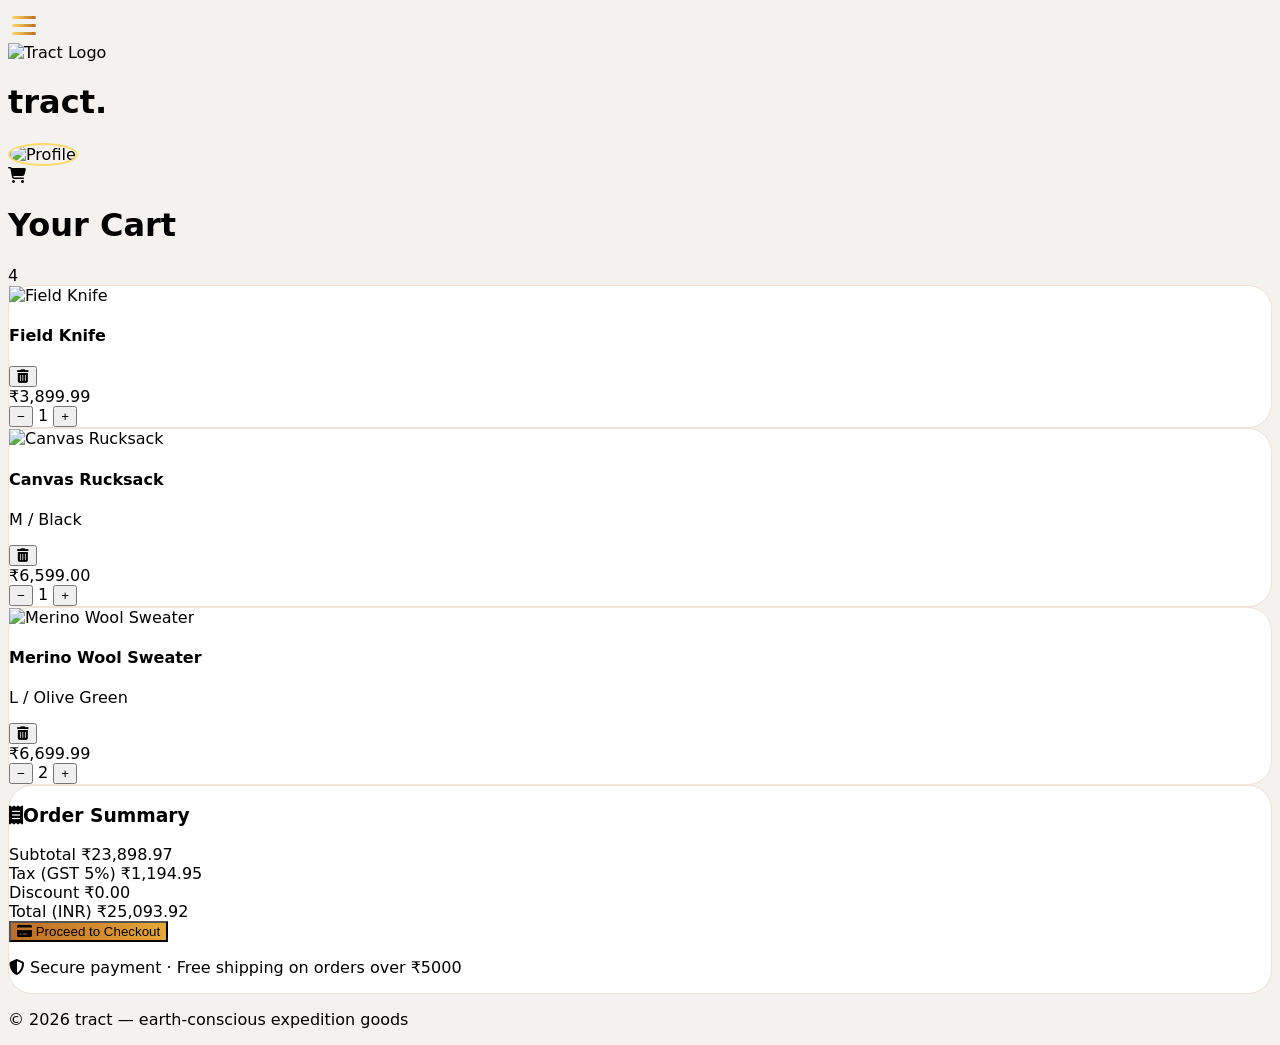
==== cart.html @ 6ff014a6 "Design Done" ====
<!DOCTYPE html>
<html lang="en">

<head>
    <meta charset="UTF-8">
    <meta name="viewport" content="width=device-width, initial-scale=1.0, viewport-fit=cover">
    <title>Tract | Your Cart · Earth-Conscious Goods</title>

    <!-- Tailwind CSS CDN -->
    <script src="https://cdn.tailwindcss.com"></script>

    <!-- Font Awesome 6 Icons -->
    <link rel="stylesheet" href="https://cdnjs.cloudflare.com/ajax/libs/font-awesome/6.4.0/css/all.min.css">
    <link rel="stylesheet" href="./css/style.css">

    <style>
        * {
            -webkit-tap-highlight-color: transparent;
            box-sizing: border-box;
        }

        body {
            background: #f4f2ef;
            font-family: system-ui, -apple-system, 'Segoe UI', Roboto, sans-serif;
        }

        ::-webkit-scrollbar {
            width: 5px;
        }

        ::-webkit-scrollbar-track {
            background: #e7e2db;
            border-radius: 10px;
        }

        ::-webkit-scrollbar-thumb {
            background: #bc6c25;
            border-radius: 10px;
        }

        .cart-card {
            border-radius: 1.5rem;
            border: 1px solid #f0e2d4;
            background: white;
            transition: all 0.2s ease;
        }

        .quantity-btn {
            transition: all 0.2s ease;
        }

        .quantity-btn:hover {
            background: #bc6c25;
            color: white;
            border-color: #bc6c25;
        }

        .checkout-btn {
            background: linear-gradient(95deg, #bc6c25, #e8a735);
            transition: all 0.2s ease;
        }

        .checkout-btn:hover {
            transform: translateY(-2px);
            box-shadow: 0 8px 20px -6px rgba(188, 108, 37, 0.5);
        }

        /* Burger Menu Styles */
        .burger-menu {
            display: flex;
            flex-direction: column;
            gap: 5px;
            padding: 8px 4px;
            cursor: pointer;
            z-index: 20;
            width: 32px;
        }

        .burger-line {
            width: 24px;
            height: 3px;
            background: linear-gradient(90deg, #ffd966, #bc6c25);
            border-radius: 4px;
            transition: all 0.2s ease;
        }

        .burger-menu:not(.open) .line-1 {
            animation: pulseLine1 1.2s ease-in-out infinite;
        }

        .burger-menu:not(.open) .line-2 {
            animation: pulseLine2 1.2s ease-in-out infinite;
        }

        .burger-menu:not(.open) .line-3 {
            animation: pulseLine3 1.2s ease-in-out infinite;
        }

        @keyframes pulseLine1 {

            0%,
            100% {
                width: 18px;
                opacity: 0.5;
            }

            50% {
                width: 28px;
                opacity: 1;
                background: linear-gradient(90deg, #ffd966, #e8a735);
            }
        }

        @keyframes pulseLine2 {

            0%,
            100% {
                width: 28px;
                opacity: 0.7;
            }

            50% {
                width: 18px;
                opacity: 1;
                background: linear-gradient(90deg, #ffd966, #e8a735);
            }
        }

        @keyframes pulseLine3 {

            0%,
            100% {
                width: 22px;
                opacity: 0.5;
            }

            50% {
                width: 32px;
                opacity: 1;
                background: linear-gradient(90deg, #ffd966, #e8a735);
            }
        }

        .burger-menu.open .line-1 {
            animation: none;
            transform: rotate(45deg) translate(5px, 6px);
            width: 24px;
        }

        .burger-menu.open .line-2 {
            animation: none;
            opacity: 0;
            width: 24px;
        }

        .burger-menu.open .line-3 {
            animation: none;
            transform: rotate(-45deg) translate(6px, -7px);
            width: 24px;
        }

        .horizontal-nav {
            max-height: 0;
            overflow: hidden;
            transition: max-height 0.4s cubic-bezier(0.4, 0, 0.2, 1);
            background: linear-gradient(135deg, #2c241a 0%, #3d2e1f 100%);
        }

        .horizontal-nav.open {
            max-height: 300px;
        }

        .nav-links-horizontal {
            display: flex;
            flex-direction: row;
            gap: 8px;
            padding: 12px 16px;
            overflow-x: auto;
            scrollbar-width: thin;
            white-space: nowrap;
        }

        .nav-link-horizontal {
            padding: 10px 20px;
            border-radius: 40px;
            background: rgba(255, 255, 255, 0.08);
            color: #f5efe6;
            font-weight: 500;
            font-size: 0.85rem;
            cursor: pointer;
            transition: all 0.2s ease;
            white-space: nowrap;
            backdrop-filter: blur(4px);
            border: 1px solid rgba(255, 217, 102, 0.2);
        }

        .nav-link-horizontal.shop-all {
            background: linear-gradient(90deg, #bc6c25, #e8a735);
            color: white;
            border-color: #ffd966;
        }

        .profile-img {
            width: 38px;
            height: 38px;
            border-radius: 50%;
            object-fit: cover;
            border: 2px solid #ffd966;
            cursor: pointer;
            transition: all 0.2s ease;
        }

        /* Toast Styles */
        .toast-container {
            position: fixed;
            bottom: 24px;
            left: 50%;
            transform: translateX(-50%);
            z-index: 9999;
            display: flex;
            flex-direction: column;
            align-items: center;
            gap: 10px;
            pointer-events: none;
        }

        .toast-message {
            backdrop-filter: blur(12px);
            border-radius: 60px;
            padding: 10px 24px;
            display: flex;
            align-items: center;
            gap: 12px;
            font-size: 0.8rem;
            font-weight: 500;
            box-shadow: 0 10px 30px -8px rgba(0, 0, 0, 0.25);
            animation: toastFloatUp 0.4s cubic-bezier(0.34, 1.2, 0.64, 1) forwards;
            border: 1px solid rgba(255, 255, 255, 0.3);
            pointer-events: auto;
        }

        @keyframes toastFloatUp {
            from {
                opacity: 0;
                transform: translateY(30px) scale(0.9);
            }

            to {
                opacity: 1;
                transform: translateY(0) scale(1);
            }
        }

        .toast-success {
            background: linear-gradient(135deg, #2c5f2d 0%, #4a7c3f 100%);
            color: white;
            border-left: 4px solid #ffd966;
        }
    </style>
</head>

<body class="min-h-screen">

    <div id="toastContainer" class="toast-container"></div>

    <div class="flex justify-center items-start min-h-screen p-3 md:p-6">
        <div class="w-full max-w-[480px] md:max-w-[540px] lg:max-w-[580px] bg-transparent rounded-3xl overflow-hidden">

            <!-- Header -->
            <div class="px-5 pt-5 pb-3 bg-gradient-to-r from-[#2c241a] to-[#4a3624] sticky top-0 z-10 rounded-t-3xl">
                <div class="flex justify-between items-center gap-2 relative">
                    <div class="burger-menu cursor-pointer flex-shrink-0" id="burgerMenuBtn">
                        <div class="burger-line line-1"></div>
                        <div class="burger-line line-2"></div>
                        <div class="burger-line line-3"></div>
                    </div>
                    <div
                        class="absolute left-1/2 transform -translate-x-1/2 flex items-center gap-2 pointer-events-none">
                        <img src="https://picsum.photos/id/96/42/42" alt="Tract Logo"
                            class="w-[42px] h-[42px] object-cover shadow-sm rounded-lg">
                        <div>
                            <h1 class="text-[1.65rem] font-bold tracking-tight text-white leading-tight">tract.</h1>
                        </div>
                    </div>
                    <img id="profileBtn" src="https://randomuser.me/api/portraits/women/68.jpg" alt="Profile"
                        class="profile-img">
                </div>
            </div>

            <!-- ========== SECTION 2: HORIZONTAL NAV ========== -->
            <div id="horizontalNav" class="horizontal-nav">
                <div class="nav-links-horizontal">
                    <a href="index.html" class="nav-link-horizontal shop-all" data-nav="shop-all">🏠 Home</a>
                    <a href="login.html" class="nav-link-horizontal shop-all" data-nav="shop-all">🔐 Login</a>
                    <a href="register.html" class="nav-link-horizontal shop-all" data-nav="register">📲 Register</a>
                    <a href="profile.html" class="nav-link-horizontal shop-all" data-nav="profile">👤 Profile</a>
                    <a href="cart.html" class="nav-link-horizontal shop-all" data-nav="cart">🛒 Cart</a>
                    <a href="category.html" class="nav-link-horizontal shop-all" data-nav="category">🗂️
                        Category</a>
                    <a href="orders.html" class="nav-link-horizontal shop-all" data-nav="orders">📦 Orders</a>
                    <a href="product.html" class="nav-link-horizontal shop-all" data-nav="product">🛍️ Product</a>
                    <a href="track-order.html" class="nav-link-horizontal shop-all" data-nav="track-order">🚚
                        TrackOrder</a>
                    <a href="delivery-areas.html" class="nav-link-horizontal shop-all"
                        data-nav="delivery-areas">🗺️Delivery Areas</a>
                    <div class="nav-link-horizontal" data-nav="sustainable">🎁 Dummy Page</div>
                    <div class="nav-link-horizontal" data-nav="gifts">🎁 Dummy Page</div>
                </div>
            </div>

            <!-- Cart Content -->
            <div class="bg-white rounded-b-3xl shadow-xl overflow-hidden mt-0">
                <div class="p-5 md:p-6">
                    <div class="flex items-center gap-3 mb-5">
                        <i class="fas fa-shopping-cart text-[#bc6c25] text-2xl"></i>
                        <h1 class="text-2xl font-bold text-[#2c241a]">Your Cart</h1>
                        <span id="cartItemCount"
                            class="bg-[#bc6c25] text-white text-xs rounded-full px-2 py-0.5">0</span>
                    </div>

                    <div class="flex flex-col lg:flex-row gap-6">
                        <!-- Cart Items Section -->
                        <div class="w-full lg:w-7/12">
                            <div id="cartItemsList" class="space-y-3">
                                <!-- Cart items will be injected here -->
                                <div class="text-center py-10 text-[#8a7a66]">
                                    <i class="fas fa-bag-shopping text-4xl mb-3 opacity-50"></i>
                                    <p>Your cart is empty</p>
                                    <a href="index.html"
                                        class="inline-block mt-3 text-[#bc6c25] text-sm font-semibold">Continue Shopping
                                        →</a>
                                </div>
                            </div>
                        </div>

                        <!-- Summary Section -->
                        <div class="w-full lg:w-5/12">
                            <div class="cart-card p-5 sticky top-24">
                                <h3 class="font-bold text-lg text-[#2c241a] mb-4 pb-2 border-b border-[#f0e2d4]">
                                    <i class="fas fa-receipt text-[#bc6c25] mr-2"></i>Order Summary
                                </h3>

                                <div class="space-y-3">
                                    <div class="flex justify-between text-sm">
                                        <span class="text-[#6b5a48]">Subtotal</span>
                                        <span id="subtotalAmount" class="font-semibold text-[#2c241a]">₹0.00</span>
                                    </div>
                                    <div class="flex justify-between text-sm">
                                        <span class="text-[#6b5a48]">Tax (GST 5%)</span>
                                        <span id="taxAmount" class="font-semibold text-[#2c241a]">₹0.00</span>
                                    </div>
                                    <div class="flex justify-between text-sm">
                                        <span class="text-[#6b5a48]">Discount</span>
                                        <span id="discountAmount" class="font-semibold text-green-600">₹0.00</span>
                                    </div>
                                    <div class="border-t border-dashed border-[#e8e2db] my-2"></div>
                                    <div class="flex justify-between text-base font-bold">
                                        <span class="text-[#2c241a]">Total (INR)</span>
                                        <span id="totalAmount" class="text-[#bc6c25] text-xl">₹0.00</span>
                                    </div>
                                </div>

                                <button id="checkoutBtn"
                                    class="checkout-btn w-full rounded-full py-3.5 text-white font-bold text-sm shadow-md flex items-center justify-center gap-2 transition-all mt-5">
                                    <i class="fas fa-credit-card text-xs"></i> Proceed to Checkout
                                </button>

                                <p class="text-[9px] text-center text-[#a89882] mt-3">
                                    <i class="fas fa-shield-alt text-[#bc6c25] mr-1"></i> Secure payment · Free shipping
                                    on orders over ₹5000
                                </p>
                            </div>
                        </div>
                    </div>
                </div>

                <footer class="bg-[#1a1612] text-white mt-2">
                    <div class="px-5 py-4 text-center">
                        <p class="text-[9px] text-[#7a6a56]">© 2026 tract — earth-conscious expedition goods</p>
                    </div>
                </footer>
            </div>
        </div>
    </div>

    <script>
        // ========== TOAST SYSTEM ==========
        class TractToast {
            constructor() {
                this.container = document.getElementById('toastContainer');
                if (!this.container) {
                    const div = document.createElement('div');
                    div.id = 'toastContainer';
                    div.className = 'toast-container';
                    document.body.appendChild(div);
                    this.container = div;
                }
            }
            show(message, type = 'success', duration = 2500) {
                const toast = document.createElement('div');
                toast.className = `toast-message toast-${type}`;
                toast.innerHTML = `<i class="fas fa-check-circle"></i><span>${message}</span><div class="toast-progress"></div>`;
                this.container.appendChild(toast);
                setTimeout(() => {
                    toast.classList.add('hide-toast');
                    setTimeout(() => toast.remove(), 300);
                }, duration);
                return toast;
            }
            success(msg) { return this.show(msg, 'success'); }
        }
        const toast = new TractToast();

        // ========== CART DATA (demo products) ==========
        let cartItems = [
            { id: "1", name: "Field Knife", price: 3899.99, quantity: 1, image: "https://picsum.photos/id/20/100/100", variant: null },
            { id: "canvas_rucksack_M_Black", name: "Canvas Rucksack", price: 6599.00, quantity: 1, image: "https://picsum.photos/id/30/100/100", variant: { size: "M", color: "Black" } },
            { id: "merino_sweater_L_Olive", name: "Merino Wool Sweater", price: 6699.99, quantity: 2, image: "https://picsum.photos/id/35/100/100", variant: { size: "L", color: "Olive Green" } }
        ];

        let appliedDiscount = 0;
        let discountPercent = 0;

        // Currency formatter
        function formatPrice(price) {
            return '₹' + price.toLocaleString('en-IN', { minimumFractionDigits: 2, maximumFractionDigits: 2 });
        }

        // Calculate totals
        function calculateTotals() {
            const subtotal = cartItems.reduce((sum, item) => sum + (item.price * item.quantity), 0);
            const tax = subtotal * 0.05; // 5% GST
            let discount = 0;
            if (discountPercent > 0) {
                discount = subtotal * (discountPercent / 100);
            }
            const total = subtotal + tax - discount;
            return { subtotal, tax, discount, total };
        }

        // Update summary UI
        function updateSummary() {
            const { subtotal, tax, discount, total } = calculateTotals();
            document.getElementById('subtotalAmount').innerText = formatPrice(subtotal);
            document.getElementById('taxAmount').innerText = formatPrice(tax);
            document.getElementById('discountAmount').innerText = formatPrice(discount);
            document.getElementById('totalAmount').innerText = formatPrice(total);
            const totalItems = cartItems.reduce((sum, item) => sum + item.quantity, 0);
            document.getElementById('cartItemCount').innerText = totalItems;
        }

        // Render cart items
        function renderCartItems() {
            const container = document.getElementById('cartItemsList');
            if (!cartItems.length) {
                container.innerHTML = `<div class="text-center py-10 text-[#8a7a66]">
                    <i class="fas fa-bag-shopping text-4xl mb-3 opacity-50"></i>
                    <p>Your cart is empty</p>
                    <a href="index.html" class="inline-block mt-3 text-[#bc6c25] text-sm font-semibold">Continue Shopping →</a>
                </div>`;
                updateSummary();
                return;
            }

            container.innerHTML = cartItems.map((item, index) => `
                <div class="cart-card p-3 flex gap-3 transition-all" data-index="${index}">
                    <img src="${item.image}" alt="${item.name}" class="w-20 h-20 rounded-xl object-cover border border-[#f0e2d4]">
                    <div class="flex-1">
                        <div class="flex justify-between items-start">
                            <div>
                                <h4 class="font-bold text-sm text-[#2c241a]">${escapeHtml(item.name)}</h4>
                                ${item.variant ? `<p class="text-[10px] text-[#8a7a66] mt-0.5">${item.variant.size} / ${item.variant.color}</p>` : ''}
                            </div>
                            <button class="remove-item text-[#a08c72] hover:text-red-500 transition" data-id="${item.id}">
                                <i class="fas fa-trash-alt text-xs"></i>
                            </button>
                        </div>
                        <div class="flex justify-between items-center mt-2">
                            <span class="font-bold text-[#bc6c25] text-sm">${formatPrice(item.price)}</span>
                            <div class="flex items-center gap-2">
                                <button class="qty-decr w-7 h-7 rounded-full border border-[#e8e2db] bg-white text-[#5e4b38] quantity-btn flex items-center justify-center" data-id="${item.id}">−</button>
                                <span class="text-sm font-semibold w-6 text-center">${item.quantity}</span>
                                <button class="qty-incr w-7 h-7 rounded-full border border-[#e8e2db] bg-white text-[#5e4b38] quantity-btn flex items-center justify-center" data-id="${item.id}">+</button>
                            </div>
                        </div>
                    </div>
                </div>
            `).join('');

            // Attach event listeners
            document.querySelectorAll('.remove-item').forEach(btn => {
                btn.addEventListener('click', (e) => {
                    const id = btn.getAttribute('data-id');
                    cartItems = cartItems.filter(item => item.id !== id);
                    renderCartItems();
                    updateSummary();
                    toast.success('Item removed from cart');
                    saveCartToLocal();
                });
            });

            document.querySelectorAll('.qty-incr').forEach(btn => {
                btn.addEventListener('click', (e) => {
                    const id = btn.getAttribute('data-id');
                    const item = cartItems.find(i => i.id === id);
                    if (item) {
                        item.quantity++;
                        renderCartItems();
                        updateSummary();
                        saveCartToLocal();
                    }
                });
            });

            document.querySelectorAll('.qty-decr').forEach(btn => {
                btn.addEventListener('click', (e) => {
                    const id = btn.getAttribute('data-id');
                    const item = cartItems.find(i => i.id === id);
                    if (item && item.quantity > 1) {
                        item.quantity--;
                        renderCartItems();
                        updateSummary();
                        saveCartToLocal();
                    } else if (item && item.quantity === 1) {
                        cartItems = cartItems.filter(i => i.id !== id);
                        renderCartItems();
                        updateSummary();
                        toast.success('Item removed');
                        saveCartToLocal();
                    }
                });
            });
        }

        function escapeHtml(str) {
            if (!str) return '';
            return str.replace(/[&<>]/g, function (m) {
                if (m === '&') return '&amp;';
                if (m === '<') return '&lt;';
                if (m === '>') return '&gt;';
                return m;
            });
        }

        // Save to localStorage
        function saveCartToLocal() {
            localStorage.setItem('tract_cart', JSON.stringify(cartItems));
        }

        // Load cart from localStorage
        function loadCartFromLocal() {
            const saved = localStorage.getItem('tract_cart');
            if (saved) {
                try {
                    const parsed = JSON.parse(saved);
                    if (Array.isArray(parsed) && parsed.length) {
                        cartItems = parsed;
                    }
                } catch (e) { }
            }
            renderCartItems();
            updateSummary();
        }

        // ========== BURGER MENU ==========
        function initBurgerMenu() {
            const burger = document.getElementById('burgerMenuBtn');
            const nav = document.getElementById('horizontalNav');
            let navOpen = false;
            function toggleNav() {
                if (navOpen) {
                    nav.classList.remove('open');
                    burger.classList.remove('open');
                } else {
                    nav.classList.add('open');
                    burger.classList.add('open');
                }
                navOpen = !navOpen;
            }
            burger?.addEventListener('click', (e) => { e.stopPropagation(); toggleNav(); });
            document.addEventListener('click', (e) => {
                if (navOpen && !burger.contains(e.target) && !nav.contains(e.target)) {
                    nav.classList.remove('open');
                    burger.classList.remove('open');
                    navOpen = false;
                }
            });
        }

        // ========== INIT ==========
        document.addEventListener('DOMContentLoaded', () => {
            initBurgerMenu();
            loadCartFromLocal();




            // Checkout button
            document.getElementById('checkoutBtn')?.addEventListener('click', () => {
                if (cartItems.length === 0) {
                    toast.success('Your cart is empty! Add some items');
                    return;
                }
                const { subtotal, tax, discount, total } = calculateTotals();
                alert(`🛍️ Order Summary\n\nSubtotal: ${formatPrice(subtotal)}\nTax: ${formatPrice(tax)}\nDiscount: ${formatPrice(discount)}\nTotal: ${formatPrice(total)}\n\nThank you for shopping at Tract! 🌱`);
            });

            // Profile button
            document.getElementById('profileBtn')?.addEventListener('click', () => {
                window.location.href = 'profile.html';
            });
        });
    </script>
    <script src="./js/script.js"></script>
</body>

</html>
---- css/style.css ----
/* ============================================
           GLOBAL STYLES & SCROLLBAR CUSTOMIZATION
        ================================================ */
* {
    -webkit-tap-highlight-color: transparent;
    box-sizing: border-box;
}

body {
    background: #f4f2ef;
}

.scrollbar-thin::-webkit-scrollbar {
    height: 4px;
}

.scrollbar-thin::-webkit-scrollbar-track {
    background: #f1f1f1;
    border-radius: 10px;
}

.scrollbar-thin::-webkit-scrollbar-thumb {
    background: #bc6c25;
    border-radius: 10px;
}

::-webkit-scrollbar {
    width: 6px;
    height: 6px;
}

::-webkit-scrollbar-track {
    background: #f1f1f1;
    border-radius: 10px;
}

::-webkit-scrollbar-thumb {
    background: #bc6c25;
    border-radius: 10px;
}

::-webkit-scrollbar-thumb:hover {
    background: #e8a735;
}

* {
    scrollbar-width: thin;
    scrollbar-color: #bc6c25 #f1f1f1;
}

/* Slider Height */
#slider {
    height: 400px;
    max-height: 80vh;
}

@media (max-width: 768px) {
    #slider {
        height: 350px;
        max-height: 60vh;
    }
}

@media (max-width: 640px) {
    #slider {
        height: 250px;
        max-height: 40vh;
    }
}

#offerSlider {
    height: 200px;
    max-height: 40vh;
}

@media (max-width: 768px) {
    #offerSlider {
        height: 180px;
        max-height: 35vh;
    }
}

@media (max-width: 640px) {
    #offerSlider {
        height: 150px;
        max-height: 30vh;
    }
}

.offer-slide,
.slide {
    transition: opacity 0.8s ease-in-out;
}

/* Burger Menu */
.burger-menu {
    display: flex;
    flex-direction: column;
    gap: 5px;
    padding: 8px 4px;
    cursor: pointer;
    z-index: 20;
    width: 32px;
}

.burger-line {
    width: 24px;
    height: 3px;
    background: linear-gradient(90deg, #ffd966, #bc6c25);
    border-radius: 4px;
    transition: all 0.2s ease;
}

.burger-menu:not(.open) .line-1 {
    animation: pulseLine1 1.2s ease-in-out infinite;
}

.burger-menu:not(.open) .line-2 {
    animation: pulseLine2 1.2s ease-in-out infinite;
}

.burger-menu:not(.open) .line-3 {
    animation: pulseLine3 1.2s ease-in-out infinite;
}

@keyframes pulseLine1 {

    0%,
    100% {
        width: 18px;
        opacity: 0.5;
    }

    50% {
        width: 28px;
        opacity: 1;
        background: linear-gradient(90deg, #ffd966, #e8a735);
    }
}

@keyframes pulseLine2 {

    0%,
    100% {
        width: 28px;
        opacity: 0.7;
    }

    50% {
        width: 18px;
        opacity: 1;
        background: linear-gradient(90deg, #ffd966, #e8a735);
    }
}

@keyframes pulseLine3 {

    0%,
    100% {
        width: 22px;
        opacity: 0.5;
    }

    50% {
        width: 32px;
        opacity: 1;
        background: linear-gradient(90deg, #ffd966, #e8a735);
    }
}

.burger-menu.open .line-1 {
    animation: none;
    transform: rotate(45deg) translate(5px, 6px);
    width: 24px;
}

.burger-menu.open .line-2 {
    animation: none;
    opacity: 0;
    width: 24px;
}

.burger-menu.open .line-3 {
    animation: none;
    transform: rotate(-45deg) translate(6px, -7px);
    width: 24px;
}

/* Horizontal Nav */
.horizontal-nav {
    max-height: 0;
    overflow: hidden;
    transition: max-height 0.4s cubic-bezier(0.4, 0, 0.2, 1);
    background: linear-gradient(135deg, #2c241a 0%, #3d2e1f 100%);
}

.horizontal-nav.open {
    max-height: 300px;
}

.nav-links-horizontal {
    display: flex;
    flex-direction: row;
    gap: 8px;
    padding: 12px 16px;
    overflow-x: auto;
    scrollbar-width: thin;
    white-space: nowrap;
}

.nav-link-horizontal {
    padding: 10px 20px;
    border-radius: 40px;
    background: rgba(255, 255, 255, 0.08);
    color: #f5efe6;
    font-weight: 500;
    font-size: 0.85rem;
    cursor: pointer;
    transition: all 0.2s ease;
    white-space: nowrap;
    backdrop-filter: blur(4px);
    border: 1px solid rgba(255, 217, 102, 0.2);
}

.nav-link-horizontal.shop-all {
    background: linear-gradient(90deg, #bc6c25, #e8a735);
    color: white;
    border-color: #ffd966;
}

/* Product Card */
.product-img {
    width: 100%;
    height: 160px;
    object-fit: cover;
    transition: transform 0.3s ease;
}

.product-card:hover .product-img {
    transform: scale(1.05);
}

@media (min-width: 768px) {
    .product-img {
        height: 180px;
    }
}

/* Sticky Cart Bar */
.sticky-cart-bar {
    position: fixed;
    bottom: 24px;
    left: 50%;
    transform: translateX(-50%);
    width: auto;
    min-width: 280px;
    max-width: 420px;
    background: linear-gradient(135deg, #2c241a, #4a3624);
    border-radius: 60px;
    padding: 12px 24px;
    display: flex;
    justify-content: space-between;
    align-items: center;
    gap: 20px;
    box-shadow: 0 8px 25px rgba(0, 0, 0, 0.35);
    z-index: 1000;
    cursor: pointer;
    transition: all 0.2s ease;
    border: 1px solid rgba(255, 217, 102, 0.4);
    backdrop-filter: blur(8px);
}

.sticky-cart-bar:hover {
    transform: translateX(-50%) scale(1.02);
    background: linear-gradient(135deg, #3d2e1f, #5a3e2a);
}

@media (max-width: 480px) {
    .sticky-cart-bar {
        min-width: 260px;
        padding: 10px 20px;
        bottom: 16px;
    }
}

/* Cart Drawer */
#cartOverlay {
    position: fixed;
    bottom: 0;
    left: 0;
    right: 0;
    background: rgba(0, 0, 0, 0.5);
    backdrop-filter: blur(4px);
    visibility: hidden;
    opacity: 0;
    transition: visibility 0.2s, opacity 0.2s;
    z-index: 2000;
    display: flex;
    justify-content: center;
    align-items: flex-end;
}

.cart-drawer-container {
    background: white;
    width: 100%;
    max-width: 580px;
    border-radius: 32px 32px 0 0;
    padding: 1.5rem 1.25rem 2rem;
    max-height: 75vh;
    overflow-y: auto;
    box-shadow: 0 -8px 30px rgba(0, 0, 0, 0.2);
    margin: 0 auto;
}

@media (min-width: 768px) {
    .cart-drawer-container {
        border-radius: 32px;
        margin-bottom: 1rem;
        max-width: 540px;
    }
}

.profile-img {
    width: 38px;
    height: 38px;
    border-radius: 50%;
    object-fit: cover;
    border: 2px solid #ffd966;
    cursor: pointer;
    transition: all 0.2s ease;
}

/* Variant Modal Styles */
.variant-modal {
    position: fixed;
    top: 0;
    left: 0;
    right: 0;
    bottom: 0;
    background: rgba(0, 0, 0, 0.7);
    backdrop-filter: blur(8px);
    z-index: 3000;
    display: flex;
    align-items: center;
    justify-content: center;
    visibility: hidden;
    opacity: 0;
    transition: all 0.3s ease;
}

.variant-modal.open {
    visibility: visible;
    opacity: 1;
}

.variant-modal-content {
    background: white;
    max-width: 380px;
    width: 90%;
    border-radius: 32px;
    overflow: hidden;
    animation: modalSlideIn 0.3s ease;
}

@keyframes modalSlideIn {
    from {
        transform: translateY(30px);
        opacity: 0;
    }

    to {
        transform: translateY(0);
        opacity: 1;
    }
}

.size-option,
.color-option {
    transition: all 0.2s ease;
}
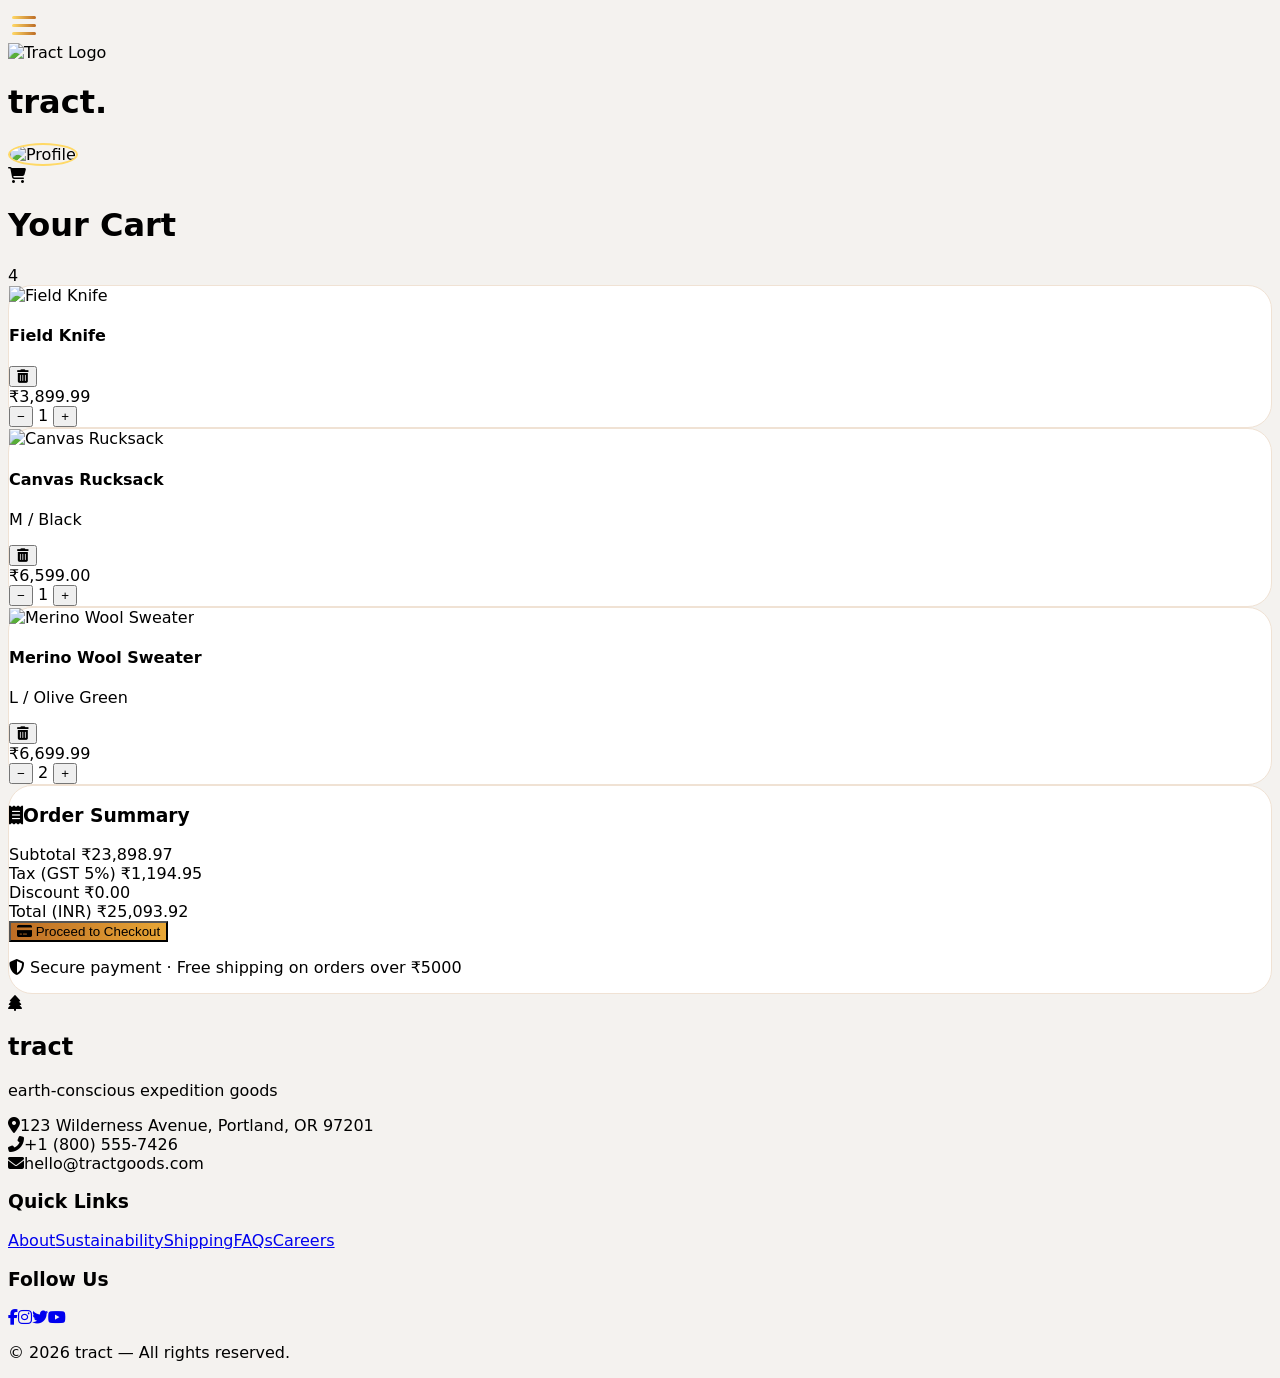
==== commit 6eb8061f: "Footer done" ====
--- a/cart.html
+++ b/cart.html
@@ -374,9 +374,60 @@
                     </div>
                 </div>
 
-                <footer class="bg-[#1a1612] text-white mt-2">
-                    <div class="px-5 py-4 text-center">
-                        <p class="text-[9px] text-[#7a6a56]">© 2026 tract — earth-conscious expedition goods</p>
+                <!-- ========== SECTION 11: FOOTER ========== -->
+                <footer class="bg-[#1a1612] text-white mt-4">
+                    <div class="px-5 py-6">
+                        <div class="text-center mb-6">
+                            <div
+                                class="inline-flex items-center justify-center w-12 h-12 bg-[#bc6c25] rounded-full mb-2">
+                                <i class="fas fa-tree text-white text-xl"></i>
+                            </div>
+                            <h2 class="text-2xl font-bold tracking-tight text-white">tract</h2>
+                            <p class="text-[10px] text-[#8a7a66] mt-1">earth-conscious expedition goods</p>
+                        </div>
+                        <div class="space-y-3 mb-6">
+                            <div class="flex items-center gap-3 text-[12px] text-[#a89882]"><i
+                                    class="fas fa-map-marker-alt text-[#bc6c25] w-4"></i><span>123 Wilderness Avenue,
+                                    Portland, OR 97201</span></div>
+                            <div class="flex items-center gap-3 text-[12px] text-[#a89882]"><i
+                                    class="fas fa-phone-alt text-[#bc6c25] w-4"></i><span>+1 (800) 555-7426</span></div>
+                            <div class="flex items-center gap-3 text-[12px] text-[#a89882]"><i
+                                    class="fas fa-envelope text-[#bc6c25] w-4"></i><span>hello@tractgoods.com</span>
+                            </div>
+                        </div>
+                        <div class="border-t border-[#2a241e] my-5"></div>
+                        <div class="mb-6">
+                            <h3
+                                class="text-[11px] font-semibold text-[#bc6c25] uppercase tracking-wider text-center mb-3">
+                                Quick Links</h3>
+                            <div class="flex flex-wrap justify-center gap-x-5 gap-y-2 text-[12px] text-[#a89882]"><a
+                                    href="#" class="hover:text-[#bc6c25] transition-colors">About</a><a href="#"
+                                    class="hover:text-[#bc6c25] transition-colors">Sustainability</a><a href="#"
+                                    class="hover:text-[#bc6c25] transition-colors">Shipping</a><a href="#"
+                                    class="hover:text-[#bc6c25] transition-colors">FAQs</a><a href="#"
+                                    class="hover:text-[#bc6c25] transition-colors">Careers</a></div>
+                        </div>
+                        <div class="border-t border-[#2a241e] my-5"></div>
+                        <div class="text-center mb-5">
+                            <h3 class="text-[11px] font-semibold text-[#bc6c25] uppercase tracking-wider mb-3">Follow Us
+                            </h3>
+                            <div class="flex justify-center gap-4 mb-5"><a href="#"
+                                    class="w-8 h-8 bg-[#2a241e] rounded-full flex items-center justify-center hover:bg-[#bc6c25] transition-all duration-300"><i
+                                        class="fab fa-facebook-f text-[#a89882] text-xs hover:text-white"></i></a><a
+                                    href="#"
+                                    class="w-8 h-8 bg-[#2a241e] rounded-full flex items-center justify-center hover:bg-[#bc6c25] transition-all duration-300"><i
+                                        class="fab fa-instagram text-[#a89882] text-xs hover:text-white"></i></a><a
+                                    href="#"
+                                    class="w-8 h-8 bg-[#2a241e] rounded-full flex items-center justify-center hover:bg-[#bc6c25] transition-all duration-300"><i
+                                        class="fab fa-twitter text-[#a89882] text-xs hover:text-white"></i></a><a
+                                    href="#"
+                                    class="w-8 h-8 bg-[#2a241e] rounded-full flex items-center justify-center hover:bg-[#bc6c25] transition-all duration-300"><i
+                                        class="fab fa-youtube text-[#a89882] text-xs hover:text-white"></i></a></div>
+                        </div>
+                        <div class="border-t border-[#2a241e] my-5"></div>
+                        <div class="text-center">
+                            <p class="text-[9px] text-[#7a6a56]">© 2026 tract — All rights reserved.</p>
+                        </div>
                     </div>
                 </footer>
             </div>
